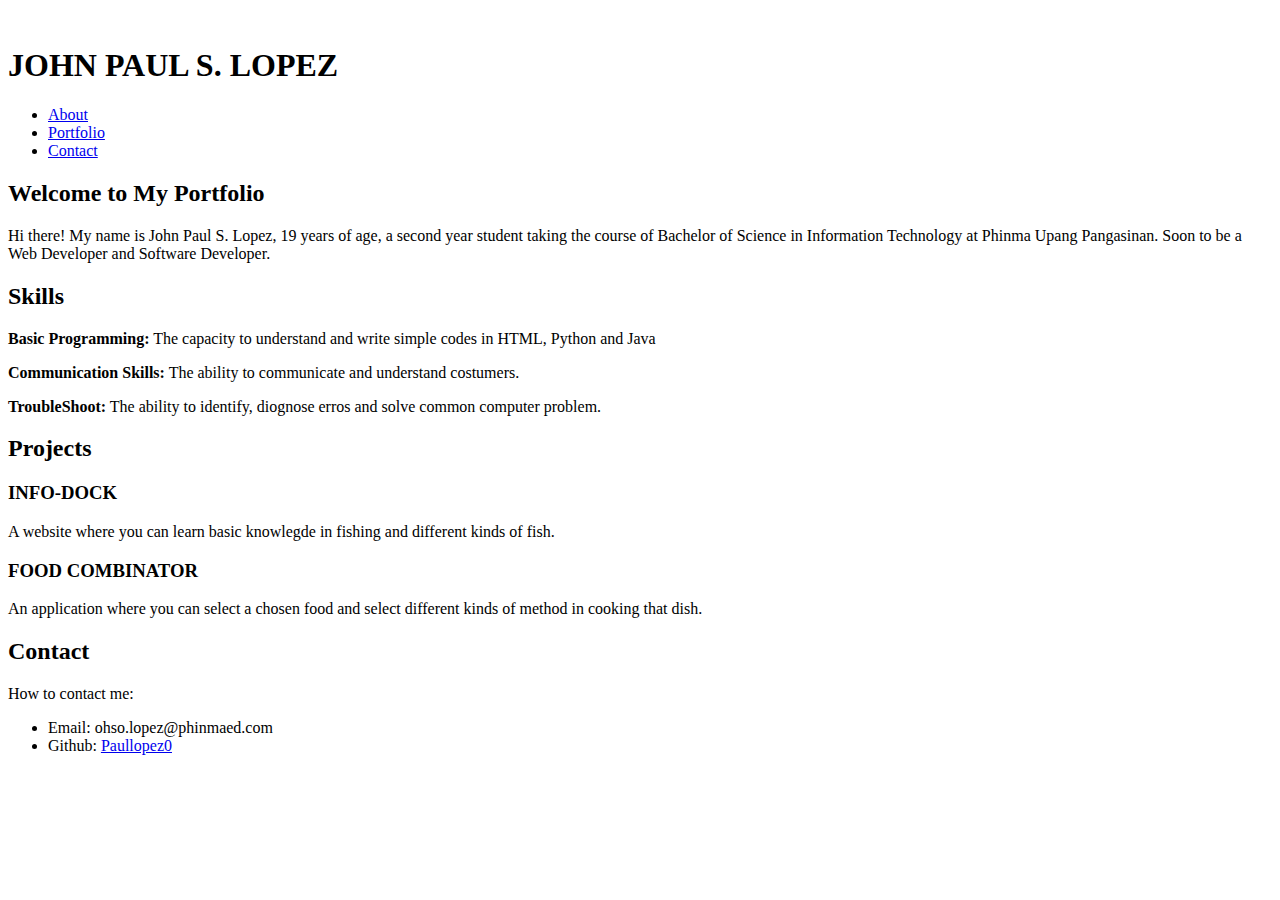
==== index.html @ 0c3398ad "Add files via upload" ====
<!DOCTYPE html>
<html lang="en">
<head>
    <meta charset="UTF-8">
    <meta name="viewport" content="width=device-width, initial-scale=1.0">
    <title>Your Name - Portfolio</title>
    <link rel="stylesheet" href="style.css">
</head>
<body>
    <header>
        <img src="iimages/Picture1.jpg" alt="">
        <h1>JOHN PAUL S. LOPEZ</h1>
        <nav>
            <ul>
                <li><a href="#skills">About</a></li>
                <li><a href="#portfolio">Portfolio</a></li>
                <li><a href="#contact">Contact</a></li>
            </ul>
        </nav>
    </header>

    <section id="home">
        <h2>Welcome to My Portfolio</h2>
        <p>Hi there! My name is John Paul S. Lopez, 19 years of age, a second year student taking the course of Bachelor of Science in Information Technology at Phinma Upang Pangasinan.
            Soon to be a Web Developer and Software Developer.
        </p>
    </section>

    <section id="skills">
        <h2>Skills</h2>
        <p><b>Basic Programming:</b> 
        The capacity to understand and write simple codes in HTML, Python and Java</p>
        <p><b>Communication Skills:</b>
        The ability to communicate and understand costumers.</p>
        <p><b>TroubleShoot:</b>
        The ability to identify, diognose erros and solve common computer problem.</p>
    </section>

    <section id="portfolio">
        <h2>Projects</h2>
        <div class="portfolio-item">
            <h3>INFO-DOCK</h3>
            <p>A website where you can learn basic knowlegde in fishing and different kinds of fish.</p>
        </div>
        <div class="portfolio-item">
            <h3>FOOD COMBINATOR</h3>
            <p>An application where you can select a chosen food and select different kinds of method in cooking that dish.</p>
        </div>

    </section>

    <section id="contact">
        <h2>Contact</h2>
        <p>How to contact me:</p>
        <ul>
            <li>Email: ohso.lopez@phinmaed.com</li>
            <li>Github: <a href="https://github.com/Paullopez0/paullopez.github.io">Paullopez0</a></li>
        </ul>
    </section>
</body>
</html>
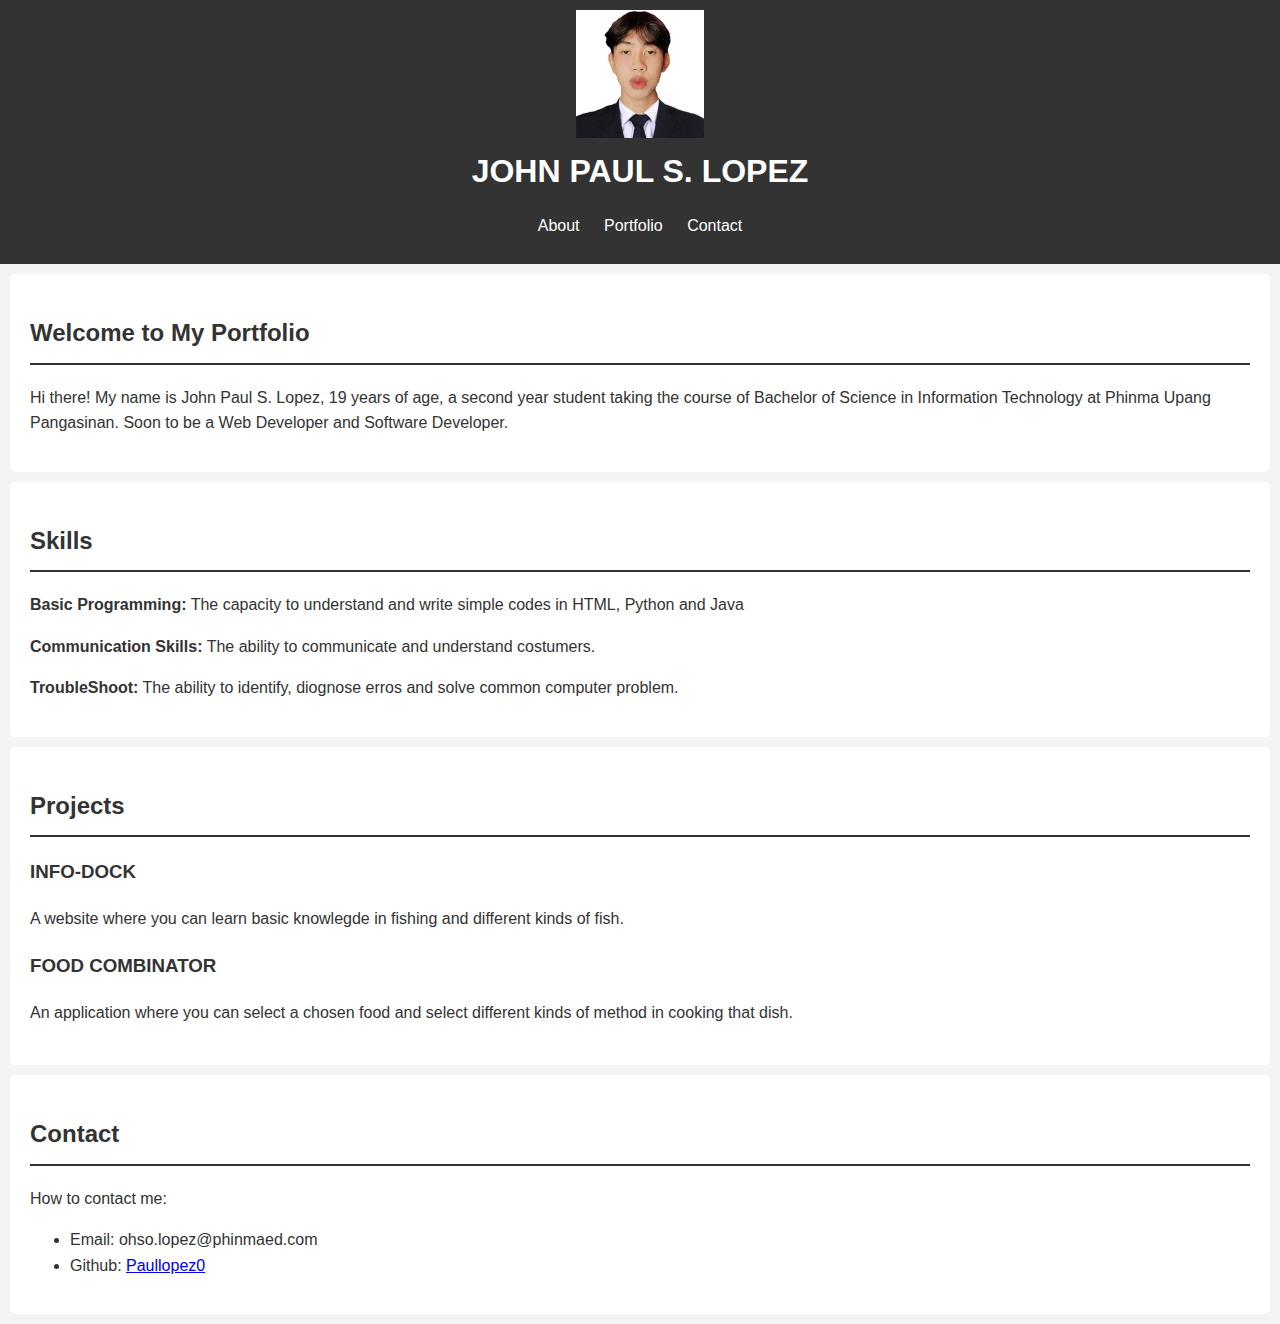
==== commit 36059961: "Update index.html" ====
--- a/index.html
+++ b/index.html
@@ -3,7 +3,7 @@
 <head>
     <meta charset="UTF-8">
     <meta name="viewport" content="width=device-width, initial-scale=1.0">
-    <title>Your Name - Portfolio</title>
+    <title>My Portfolio</title>
     <link rel="stylesheet" href="style.css">
 </head>
 <body>
--- a/style.css
+++ b/style.css
@@ -0,0 +1,69 @@
+body {
+    font-family: Arial, sans-serif;
+    line-height: 1.6;
+    margin: 0;
+    padding: 0;
+    color: #333;
+    background-color: #f4f4f4;
+}
+
+header {
+    background: #333;
+    color: #fff;
+    padding: 10px 0;
+    text-align: center;
+}
+header img{
+    width: 10%;
+    height: 10%;
+}
+
+header h1 {
+    margin: 0;
+}
+
+nav ul {
+    list-style: none;
+    padding: 0;
+}
+
+nav ul li {
+    display: inline;
+    margin: 0 10px;
+}
+
+nav ul li a {
+    color: #fff;
+    text-decoration: none;
+}
+
+section {
+    padding: 20px;
+    margin: 10px;
+    background: #fff;
+    border-radius: 5px;
+}
+
+section h2 {
+    border-bottom: 2px solid #333;
+    padding-bottom: 10px;
+}
+
+.portfolio-item {
+    margin-bottom: 20px;
+}
+
+.portfolio-item img {
+    max-width: 100%;
+    height: auto;
+}
+
+footer {
+    background: #333;
+    color: #fff;
+    text-align: center;
+    padding: 10px 0;
+    position: fixed;
+    bottom: 0;
+    width: 100%;
+}